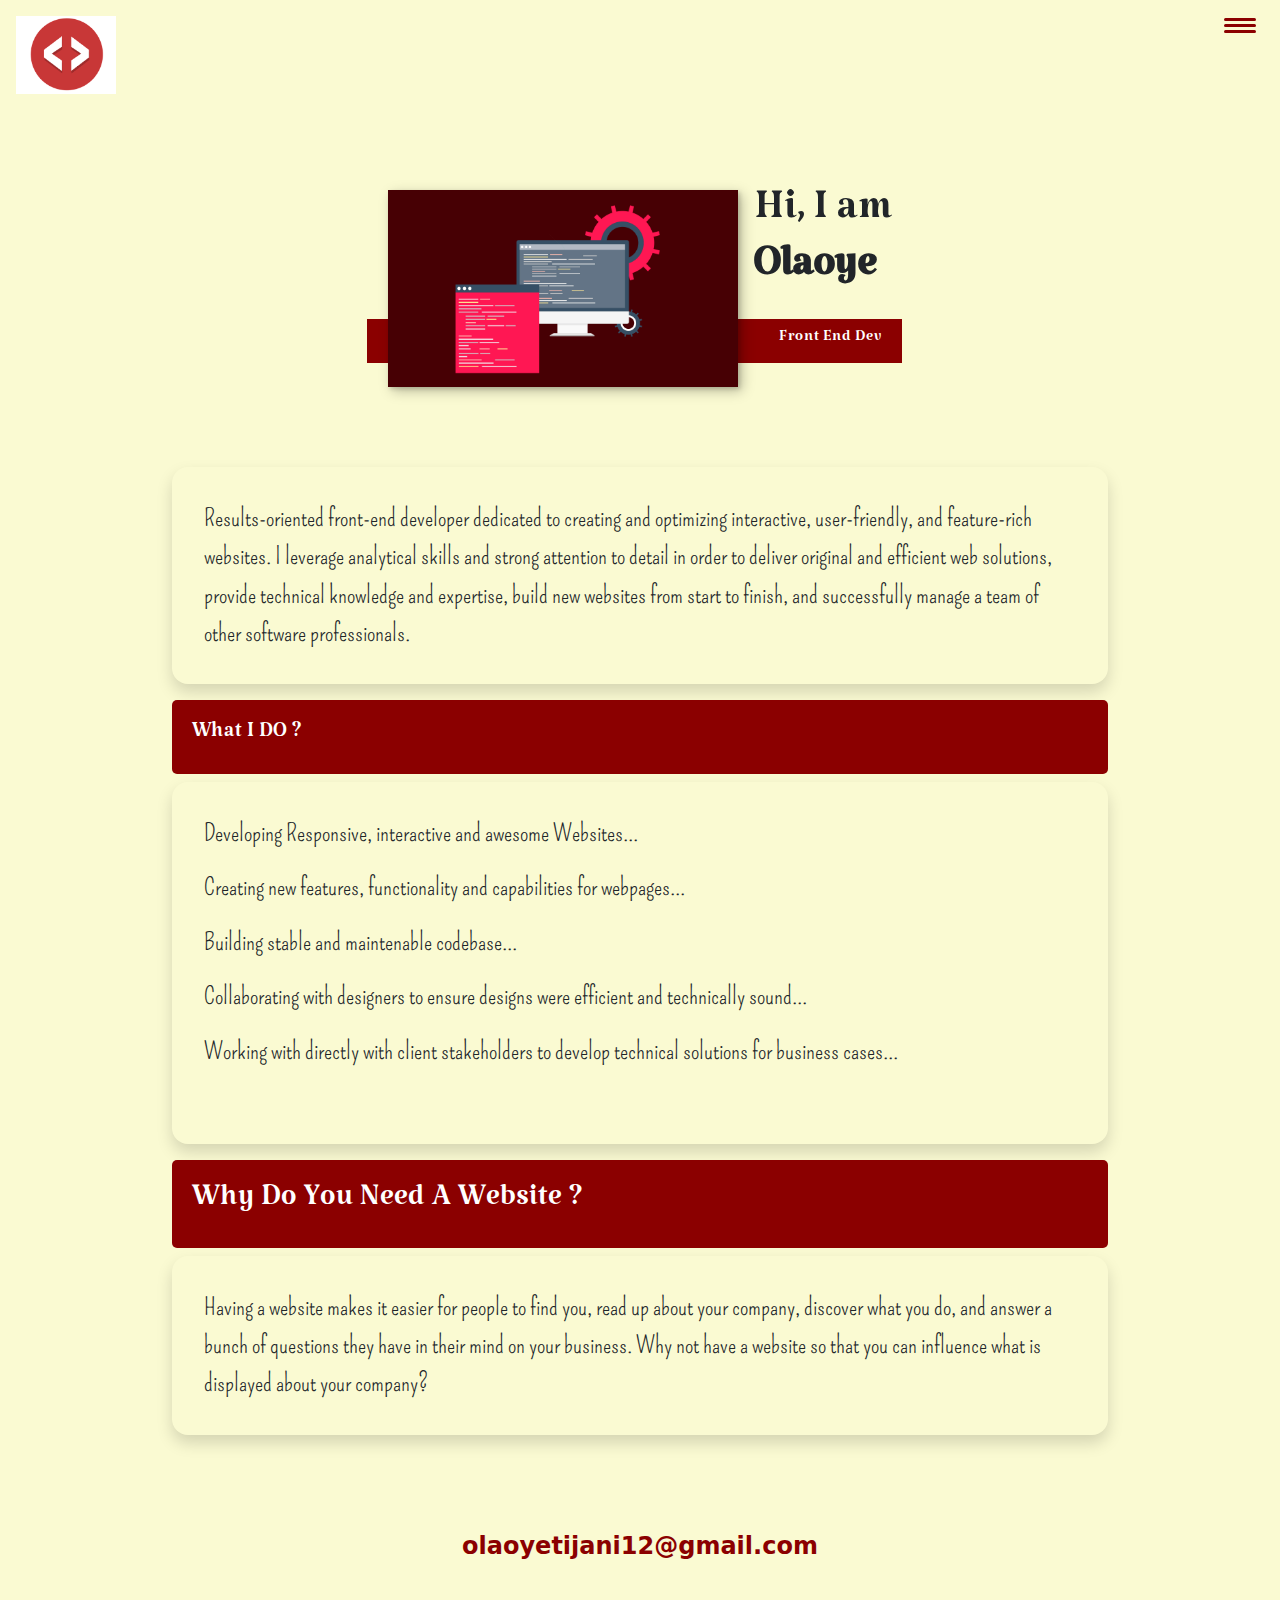
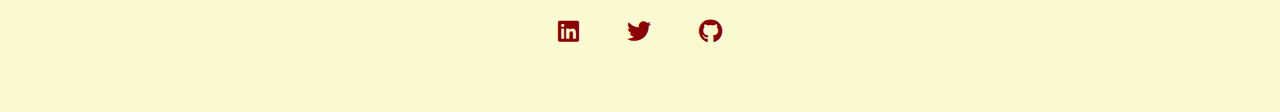
==== index.html @ 3304a6ed "portfolio" ====
<!DOCTYPE html>
<html lang="en">
<head>
  <meta charset="UTF-8">
  <meta http-equiv="X-UA-Compatible" content="IE=edge">
  <meta name="viewport" content="width=device-width, initial-scale=1.0">
  <link rel="stylesheet" href="fontawesome-free-5.15.4-web/css/all.css">
  <link type="text/css" rel="stylesheet" href="css/bootstrap.css">
  <link rel="stylesheet" href="portfolio.css">
  <title>olaoye.me</title>
</head>
<body>
    <header>
      <div class="logo">
        <img src="port_images/logo1.png" class="img-fluid" class="" alt="">
      </div>
      <button class="nav-toggle" arial-label="toggle navigation">
        <span class="hamburger"></span>
      </button>
      <nav class="nav">
        <ul class="nav__list">
          <li class="nav__item"><a href="myportfolio.html" class="nav__link">Home</a></li>
          <li class="nav__item"><a href="myportfolio.html#services" class="nav__link">My Service</a></li>
          <li class="nav__item"><a href="myportfolio.html#about" class="nav__link">About</a></li>
          <li class="nav__item"><a href="myportfolio.html#work" class="nav__link">My Work</a></li>
        </ul>
      </nav>
    </header>
    <section class="intro">
      <h1 class="fw-lighter section__title section__title--intro">Hi, I am <strong class="fw-bold d-block">Olaoye</strong></h1>
      <p class="text-white section__subtitle section__subtitle--intro">Front End Dev</p>
      <img src="port_images/about1.jpg" alt="" class="intro__img">
    </section>
  
  <div class="row portfolio-item-individual">
    <p class="col-lg-12 col-xs-4 col-sm-4 shadow">Results-oriented front-end developer dedicated to creating and optimizing interactive, user-friendly, 
      and feature-rich websites. I leverage analytical skills and strong attention to detail in order to
      deliver original and efficient web solutions, provide technical knowledge and expertise, build new websites from start to finish,
      and successfully manage a team of other software professionals.
    </p><br>

    <h3 class="h3 why">What I DO ?</h3><br>

    <div class="shadow col-lg-12 col-xs-4 col-sm-4">
      <p>Developing Responsive, interactive and awesome Websites...</p>
      <p>Creating new features, functionality and capabilities for webpages...</p>
      <p>Building stable and maintenable codebase...</p>
      <p>Collaborating with designers to ensure designs were efficient and technically sound...</p>
      <p>Working with directly with client stakeholders to develop technical solutions for business cases...</p><br>
    </div>
      
    <h3 class="h1 why">Why Do You Need A Website ?</h3><br>
    <p class="col-lg-12 col-xs-4 col-sm-4 shadow">Having a website makes it easier for people to find you, read up about your company, discover what you do, 
     and answer a bunch of questions they have in their mind on your business. Why not have a website so that you 
     can influence what is displayed about your company?
   </p>
  </div>

  <footer class="footer">
    <a href="gmail.com" class="footer__link">olaoyetijani12@gmail.com</a>
    <ul class="social-list">
      <li class="social-list__item">
        <a class="social-list__link" href=""><i class="fab fa-linkedin"></i></a>
      </li>
      <li class="social-list__item">
        <a class="social-list__link" href=""><i class="fab fa-twitter"></i></a>
      </li>
      <li class="social-list__item">
        <a class="social-list__link" href="https://github.com/olaoyetijani"><i class="fab fa-github"></i></a>
      </li>
    </ul>
  </footer>

  <script src="portfolio.js"></script>
  
</body>
</html>
---- portfolio.css ----
@import url('https://fonts.googleapis.com/css2?family=Katibeh&family=Pompiere&display=swap');

*,
*::before,
*::after {
  box-sizing: border-box;
}



@media (min-width: 800px){

}

html {
  scroll-behavior: smooth;
}

body {
  background: lightgoldenrodyellow;
  background-size: cover;
  margin: 0;
  font-size: 1rem;
  line-height: 1.6;
}

img {
  display: block;
  max-width: 100%;
}

:focus {
  outline: 3px solid darkred;
  outline-offset: 3px;
}

.btn {
  display: inline-block;
  padding: .2rem .5rem;
  padding-top: .7rem;
  background: darkred;
  color: black;
  text-decoration: none;
  cursor: pointer;
  font-size: .6rem;
  text-transform: uppercase;
  letter-spacing: 2px;
  transition: transform 200ms ease-in-out;
}

.btn:hover {
  transform: scale(1.1)
}

h1,
h2,
h3 {
  line-height: 1;
  margin: 0;
  font-family: 'Katibeh', cursive;;
}

h1 {
  font-size: 3.5rem;
}

h2 {
  font-size: 3.75rem;
}

h3 {
  font-size: 1.5rem;
}


p{
  font-family: 'Pompiere', cursive;
  font-size: 1.5em;
}

section {
  padding: 5em 2em;
}


.section__title {
    margin-bottom: .25em;
  }


.section__subtitle {
    margin: 0;
    font-size: 1.3rem;
  }

.section__subtitle--intro,
.section__subtitle--about {
    background-color: darkred;
    font-family:  'Katibeh', cursive;
    margin-bottom: 1em;
    padding: .25em 1em;
  }


header {
  display: flex;
  justify-content: space-between;
  padding: 1em;
}

  .logo {
    max-width: 100px;
  }

  nav {
    position: fixed;
    background: darkslategray;
    color: lightgrey;
    top: 0;
    bottom: 0;
    left: 0;
    right: 0;
    z-index: 100;
    transform: translateX(100%);
    transition: transform 250ms cubic-bezier(.5, 0, .5, 1);
  }

  .nav__list {
    list-style: none;
    display: flex;
    height: 100%;
    flex-direction: column;
    justify-content: space-evenly;
    align-items: center;
    margin: auto;
    padding: auto;
  }

  .nav__link {
    color: inherit;
    font-weight: bold;
    font-size: 1.5rem;
    text-decoration: none;
  }

  .nav__link:hover {
    color: darkred;
  }

  .nav-toggle {
    padding: .5em;
    background: transparent;
    border: 0;
    cursor: pointer;
    position: absolute;
    right: 1em;
    top: 1em;
    z-index: 1000;
  }

  .nav-open .nav {
    transform: translateX(0);
  }

  .nav-open .nav-toggle {
    position: fixed;
  }

  .nav-open .hamburger {
    transform: rotate(.625turn);
  }

  .nav-open .hamburger::before {
    transform: rotate(90deg) translate(-6px);
  }

  .nav-open .hamburger::after {
    opacity: 0;
  }

  .hamburger {
    display: block;
    position: relative;
  }

  .hamburger,
  .hamburger::before,
  .hamburger::after {
    background: darkred;
    width: 2em;
    height: 3px;
    border-radius: 1em;
    transition: transform 250ms ease-in-out;
  }

  .hamburger::before,
  .hamburger::after {
    content: '';
    position: absolute;
    left: 0;
    right: 0;
  }


  .hamburger::before { top: 6px;}
  .hamburger::after { bottom: 6px;}

  .intro {
   position: relative;
  }

  .intro__img {
    box-shadow: 0.25em 0.25em 0.75em rgba(0, 0, 0, .25),
    0.125em 0.125em 0.25em rgba(0, 0, 0, .15);
  }

  .section__subtitle--intro {
    display: inline-block;
  }

 

  @media (min-width: 600px) {
    .intro {
      display: grid;
      width: min-content;
      margin: 0 auto;
      grid-column-gap: 1em;
      grid-template-areas: 
      "img title"
      "img subtitle";
      grid-template-columns: min-content max-content;
    }
  
    .intro__img {
      grid-area: img;
      min-width: 350px;
      position: relative;
      z-index: 2;
    }

    .section__subtitle--intro {
      align-self: start;
      grid-column: -1 / 1;
      grid-row: 2;
      text-align: right;
      position: relative;
      left: -1em;
      width: calc(100% + 1.5em);
    }
  }

  .my-services {
    background-color:darkslategray;
    background-image: url(port_images/about1.jpg);
    background-size: cover;
    color: white;
  }


  .section__title--services {
    color: darkturquoise;
    position: relative;
  }

  .section__title--services::after {
    content: '';
    display: block;
    width: 2em;
    height: 1px;
    margin: 0.5em auto 1em;
    background: lightgray;
    opacity: 0.5;
  }

  .services {
    margin-bottom: 4em;
  }

  .service {
    margin: 0 auto;
  }

  @media (min-width: 800px) {
    .services {
      width: auto;
      margin-left: auto;
      margin-right: auto;
    }

    .service + .service {
      margin-left: 2em;
    }
  }

  .about-me {
    max-width: 1000px;
    margin: 0 auto;
  }

  .about-me__img {
    box-shadow: 0.25em 0.25em 0.75em rgba(0, 0, 0, .25),
    0.125em 0.125em 0.25em rgba(0, 0, 0, .15);
    height: 70%;
  }

  @media (min-width: 600px) {
    .about-me {
      display: grid;
      grid-template-columns: 1fr 200px;
      grid-template-areas: 
        "title img"
        "subtitle img"
        "text img";
      grid-column-gap: 2em;  
    }

    .section__title--about {
      grid-area: title;
    }

    .section__subtitle--about {
      grid-column: 1 / -1;
      grid-row: 2;
      position: relative;
      left: -1em;
      width: calc(100% + 2em );
      padding-left: 1em;
      padding-right: calc(200px + 4em);
    }

    .about-me__img {
        grid-area: img;
        min-width: auto;
        position: relative;
        z-index: 2;

    }
  }

  .why {
    background: darkred;
    color: white;
    border-radius: 5px;
    margin-top: 1rem;
    padding: 20px;
  }


  .my-work {
    background-image: url(port_images/whatIdo.jpg);
    background-repeat: inherit;
    background-size: cover;
    color: lightgray;
  }

  .section__subtitle--work {
    color: darkred;
    font-weight: bold;
    margin-bottom: 2em;
  }

  .portfolio {
    border-radius: 300px;
    color: #fff;
  }

  .portfolio__item {
    
    overflow: hidden;
  }

  .portfolio__img {
    transition:
      transform 750ms cubic-bezier(.5, 0, .5, 1),
      opacity 250ms linear; 
  }

  .portfolio__item:focus {
    position: relative;
    z-index: 2;
  }


  .portfolio__img:hover, 
  .portfolio__item:focus .portfolio__img {
    transform: scale(1.2);
    opacity: .75;
  }

  .footer {
    color: darkred;
    text-align: center;
    padding: 2.5em 0;
    font-size: 1.5rem;
  }

  .footer a {
    color: inherit;
    text-decoration: none;
  }

  .footer__link  {
    font-weight: bold
  }

  .footer__link:hover,
  .social-list__link:hover {
    opacity: .7;
  }

  .footer__link:hover {
    text-decoration: underline;
  }

  .social-list {
    list-style: none;
    display: flex;
    justify-content: center;
    margin: 2em 0 0;
    padding: 0;
  }

  .social-list__item {
    margin: 0 .5em;
  }

  .social-list__link {
    padding: .5em;
  }
  


  .portfolio-item-individual {
    padding: 0 2em 2em;
    max-width: 1000px;
    margin: 0 auto;
  }


  .shadow{
    padding: 2rem;
    margin: auto;
    border-radius: 1rem;
    box-shadow: 0 2px 10px rgba(0, 0,0,0.8);
    overflow: hidden;
    width: 100rem;
    height: auto;
  }
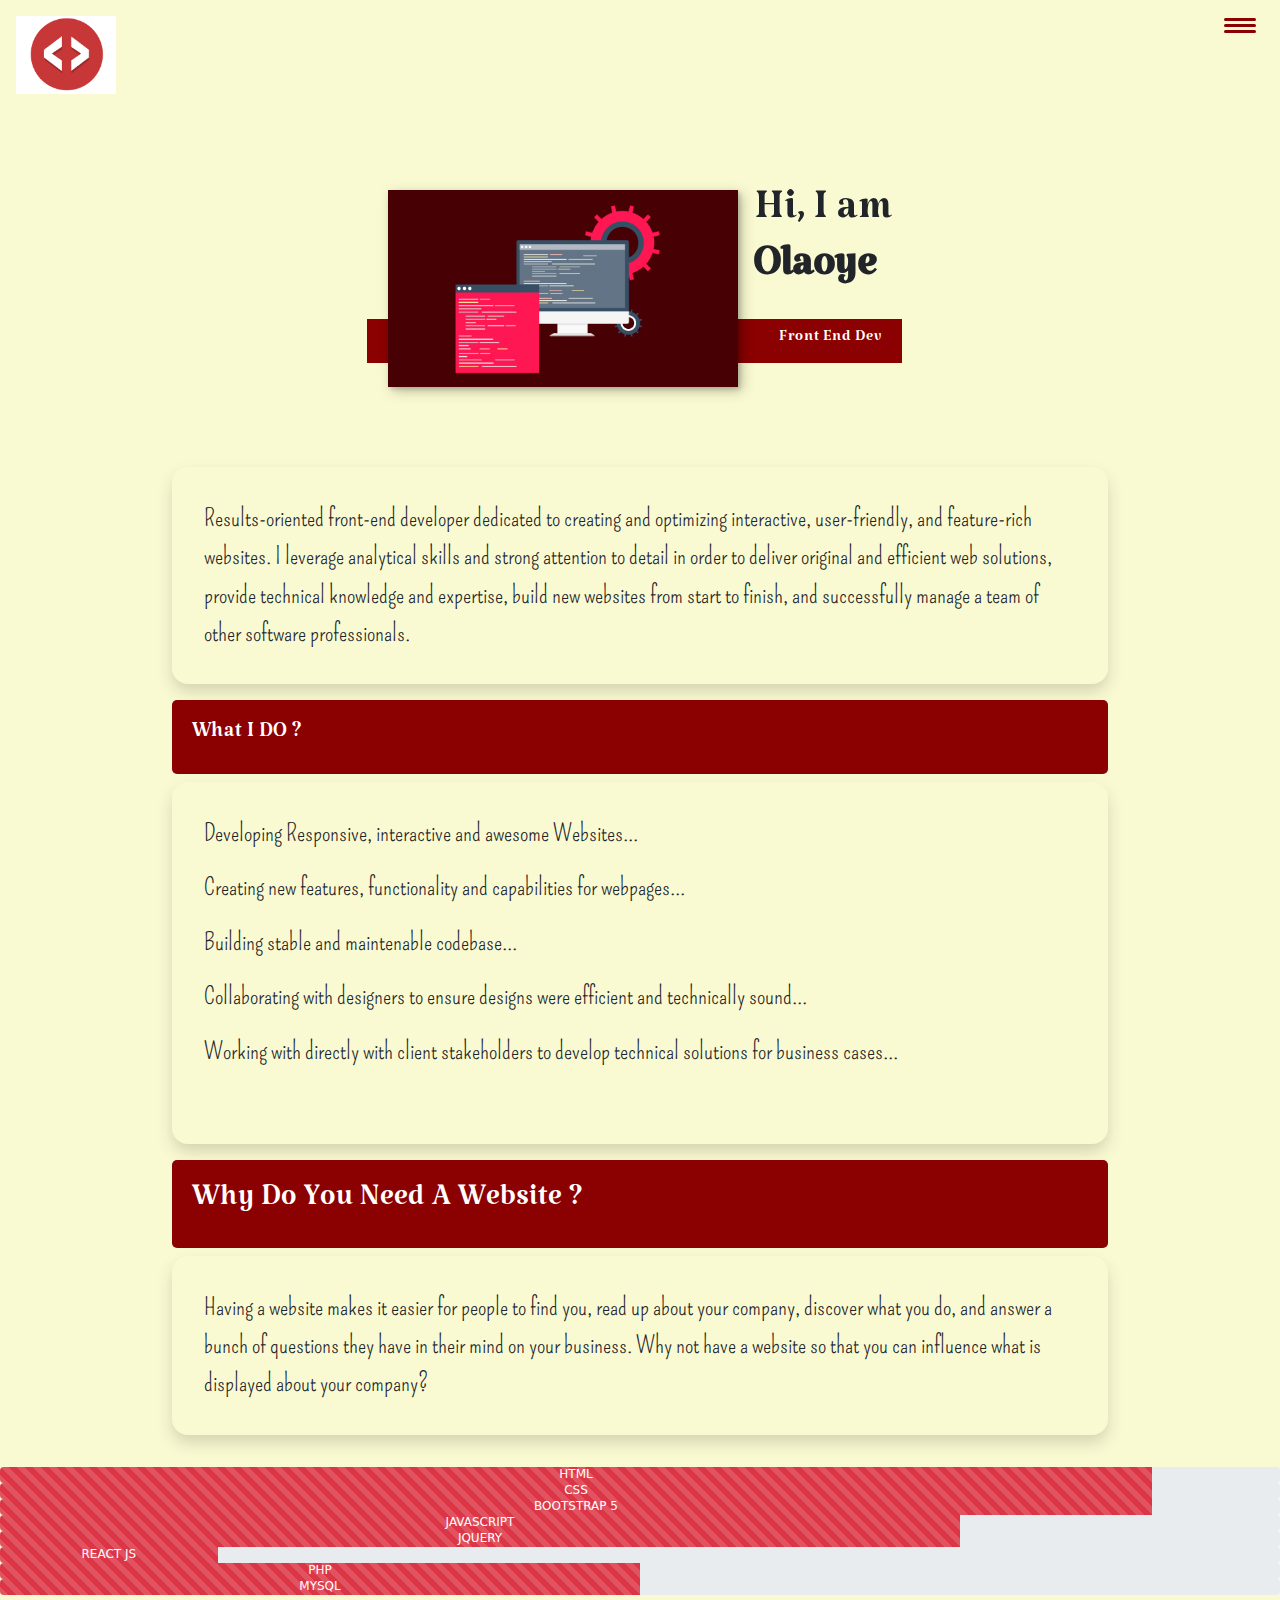
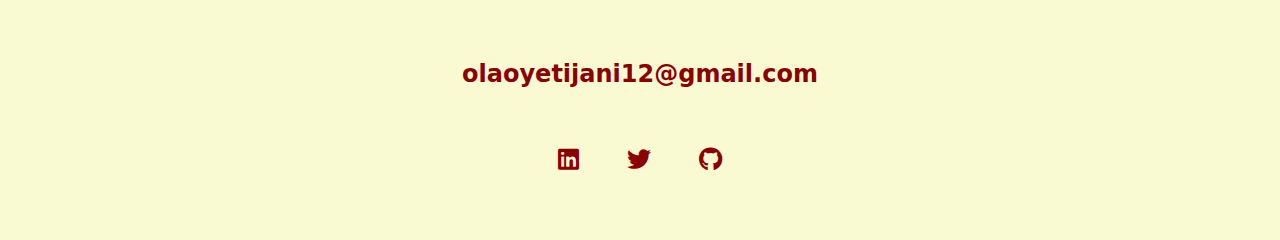
==== commit 44c4b445: "Update index.html" ====
--- a/index.html
+++ b/index.html
@@ -55,15 +55,40 @@
      can influence what is displayed about your company?
    </p>
   </div>
+  
+  <div class="progress">
+    <div class="progress-bar progress-bar-striped bg-danger" role="progressbar" style="width: 90%" aria-valuenow="100" aria-valuemin="0" aria-valuemax="100"><span>HTML</span></div>
+  </div>
+  <div class="progress">
+    <div class="progress-bar progress-bar-striped bg-danger" role="progressbar" style="width: 90%" aria-valuenow="100" aria-valuemin="0" aria-valuemax="100">CSS</div>
+  </div>
+  <div class="progress">
+    <div class="progress-bar progress-bar-striped bg-danger" role="progressbar" style="width: 90%" aria-valuenow="100" aria-valuemin="0" aria-valuemax="100">BOOTSTRAP 5</div>
+  </div>
+  <div class="progress">
+    <div class="progress-bar progress-bar-striped bg-danger" role="progressbar" style="width: 75%" aria-valuenow="100" aria-valuemin="0" aria-valuemax="100">JAVASCRIPT</div>
+  </div>
+  <div class="progress">
+    <div class="progress-bar progress-bar-striped bg-danger" role="progressbar" style="width: 75%" aria-valuenow="100" aria-valuemin="0" aria-valuemax="100">JQUERY</div>
+  </div>
+  <div class="progress">
+    <div class="progress-bar progress-bar-striped bg-danger" role="progressbar" style="width: 17%" aria-valuenow="100" aria-valuemin="0" aria-valuemax="100">REACT JS</div>
+  </div>
+  <div class="progress">
+    <div class="progress-bar progress-bar-striped bg-danger" role="progressbar" style="width: 50%" aria-valuenow="100" aria-valuemin="0" aria-valuemax="100">PHP</div>
+  </div>
+  <div class="progress">
+    <div class="progress-bar progress-bar-striped bg-danger" role="progressbar" style="width: 50%" aria-valuenow="100" aria-valuemin="0" aria-valuemax="100">MYSQL</div>
+  </div>
 
   <footer class="footer">
     <a href="gmail.com" class="footer__link">olaoyetijani12@gmail.com</a>
     <ul class="social-list">
       <li class="social-list__item">
-        <a class="social-list__link" href=""><i class="fab fa-linkedin"></i></a>
+        <a class="social-list__link" href="https://www.linkedin.com/in/hussein-sheu-tijani-a784791b6"><i class="fab fa-linkedin"></i></a>
       </li>
       <li class="social-list__item">
-        <a class="social-list__link" href=""><i class="fab fa-twitter"></i></a>
+        <a class="social-list__link" href="https://twitter.com/OlaoyeHussein"><i class="fab fa-twitter"></i></a>
       </li>
       <li class="social-list__item">
         <a class="social-list__link" href="https://github.com/olaoyetijani"><i class="fab fa-github"></i></a>
@@ -74,4 +99,4 @@
   <script src="portfolio.js"></script>
   
 </body>
-</html>+</html>
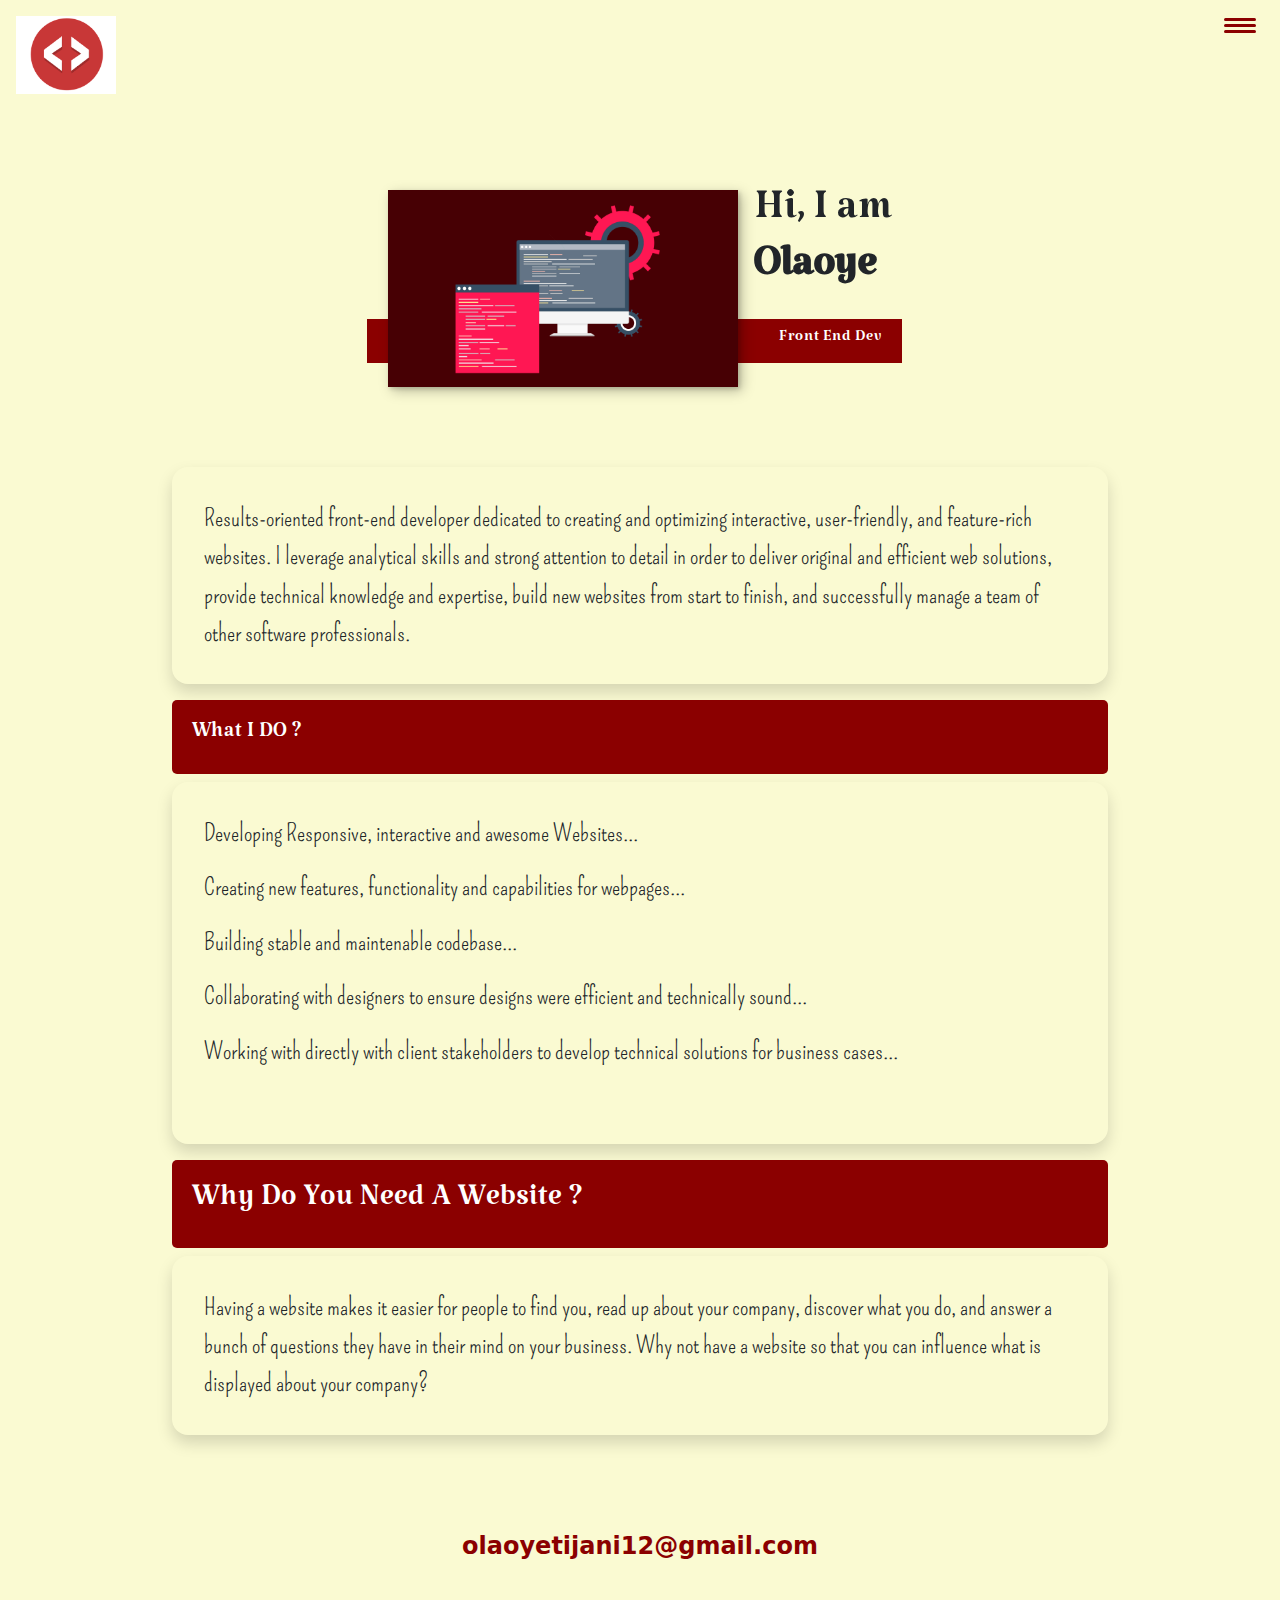
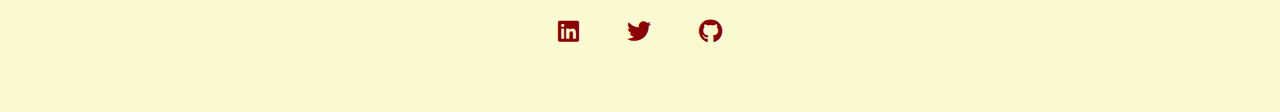
==== commit 17d88239: "Update index.html" ====
--- a/index.html
+++ b/index.html
@@ -55,31 +55,6 @@
      can influence what is displayed about your company?
    </p>
   </div>
-  
-  <div class="progress">
-    <div class="progress-bar progress-bar-striped bg-danger" role="progressbar" style="width: 90%" aria-valuenow="100" aria-valuemin="0" aria-valuemax="100"><span>HTML</span></div>
-  </div>
-  <div class="progress">
-    <div class="progress-bar progress-bar-striped bg-danger" role="progressbar" style="width: 90%" aria-valuenow="100" aria-valuemin="0" aria-valuemax="100">CSS</div>
-  </div>
-  <div class="progress">
-    <div class="progress-bar progress-bar-striped bg-danger" role="progressbar" style="width: 90%" aria-valuenow="100" aria-valuemin="0" aria-valuemax="100">BOOTSTRAP 5</div>
-  </div>
-  <div class="progress">
-    <div class="progress-bar progress-bar-striped bg-danger" role="progressbar" style="width: 75%" aria-valuenow="100" aria-valuemin="0" aria-valuemax="100">JAVASCRIPT</div>
-  </div>
-  <div class="progress">
-    <div class="progress-bar progress-bar-striped bg-danger" role="progressbar" style="width: 75%" aria-valuenow="100" aria-valuemin="0" aria-valuemax="100">JQUERY</div>
-  </div>
-  <div class="progress">
-    <div class="progress-bar progress-bar-striped bg-danger" role="progressbar" style="width: 17%" aria-valuenow="100" aria-valuemin="0" aria-valuemax="100">REACT JS</div>
-  </div>
-  <div class="progress">
-    <div class="progress-bar progress-bar-striped bg-danger" role="progressbar" style="width: 50%" aria-valuenow="100" aria-valuemin="0" aria-valuemax="100">PHP</div>
-  </div>
-  <div class="progress">
-    <div class="progress-bar progress-bar-striped bg-danger" role="progressbar" style="width: 50%" aria-valuenow="100" aria-valuemin="0" aria-valuemax="100">MYSQL</div>
-  </div>
 
   <footer class="footer">
     <a href="gmail.com" class="footer__link">olaoyetijani12@gmail.com</a>
--- a/portfolio.css
+++ b/portfolio.css
@@ -448,4 +448,4 @@
     height: auto;
   }
   
-  +  
